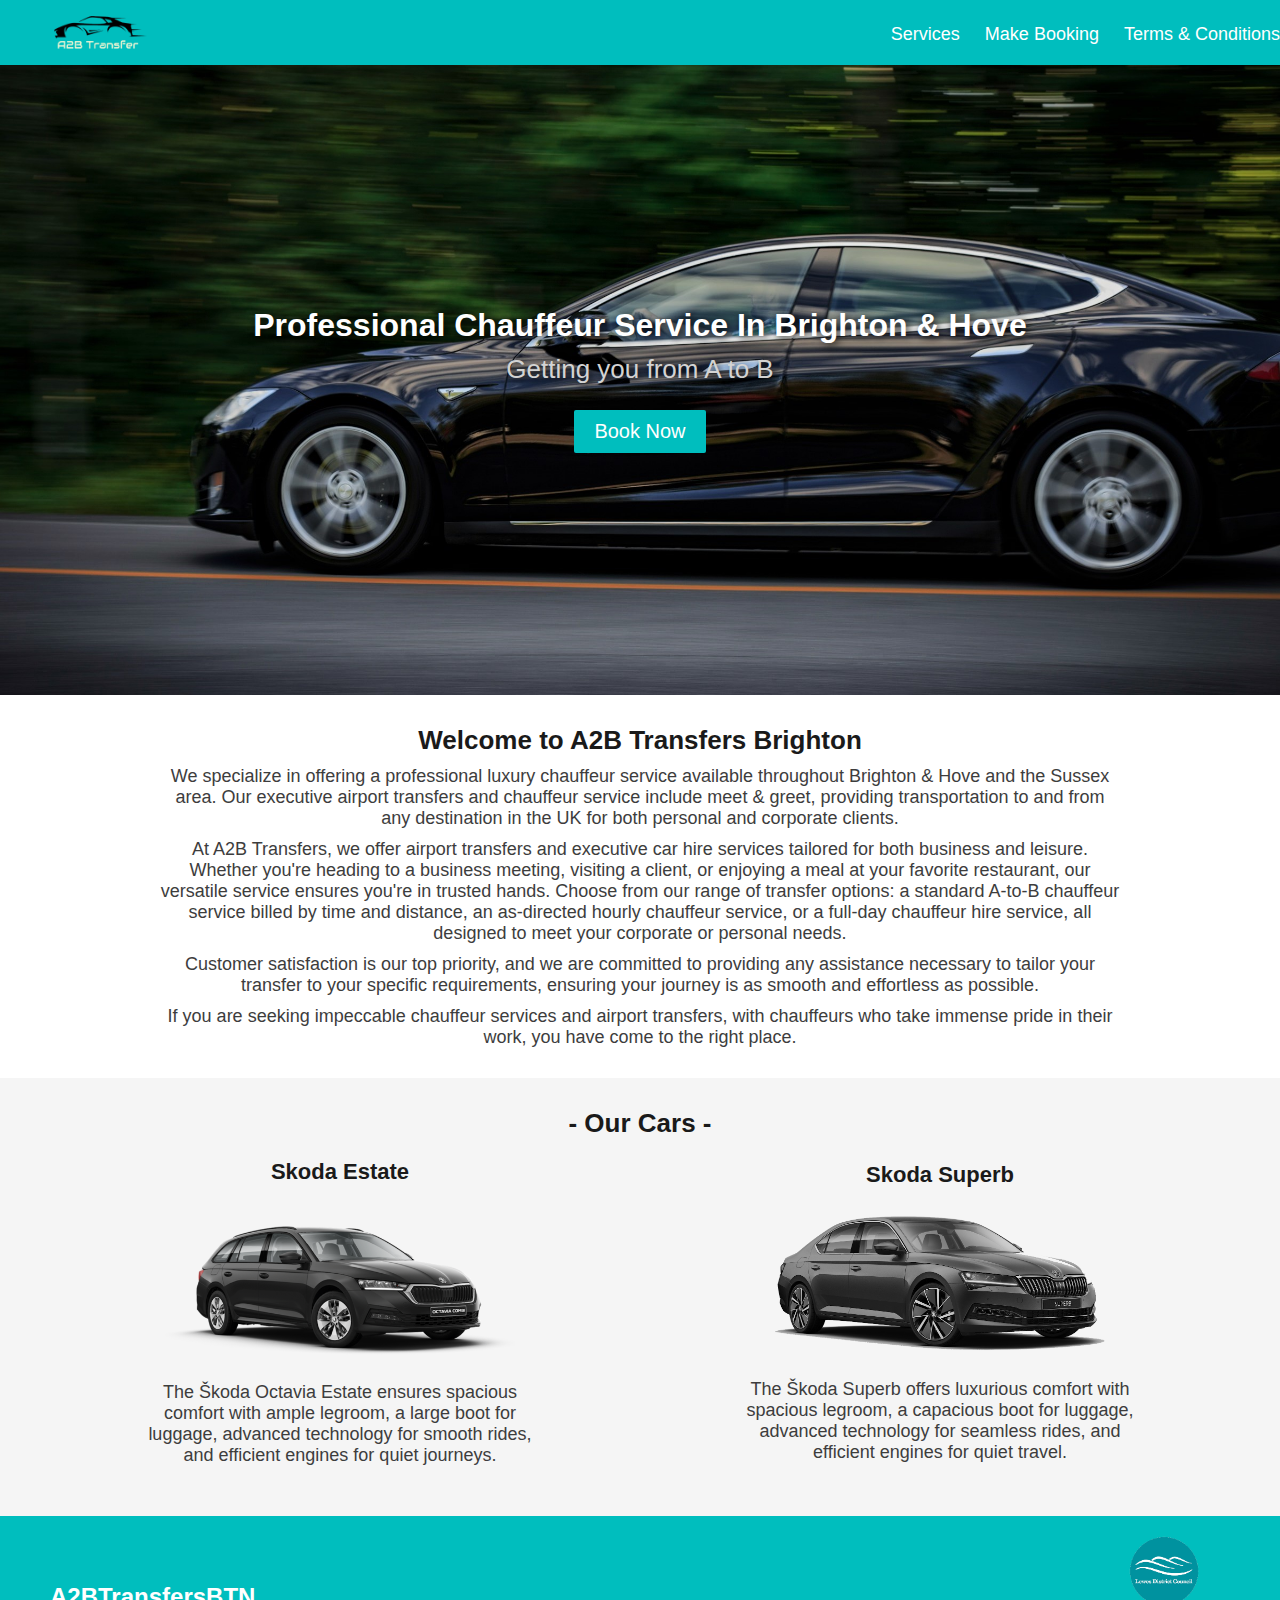
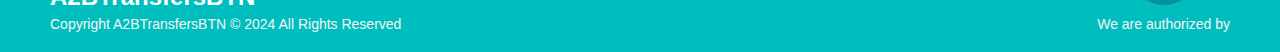
==== index.html @ b1090b0d "Add files via upload" ====
<!DOCTYPE html>
<html lang="en">
  <head>
    <meta charset="UTF-8" />
    <meta name="viewport" content="width=device-width, initial-scale=1.0" />
    <link rel="stylesheet" href="index.css" />
    <link rel="icon" type="image/x-icon" href="./images/a2blogo.png" />
    <title>A2B Transfers Brighton | Home</title>
  </head>
  <body>
    <header class="header">
      <div class="header__wrapper">
        <a href="index.html"
          ><img class="header__logo" src="./images/a2blogo.png" alt="a2b logo"
        /></a>

        <nav class="nav">
          <ul class="nav__list">
            <li class="nav__item">
              <a class="nav__link" href="services.html">Services</a>
            </li>
            <li class="nav__item">
              <a class="nav__link" href="contact.html">Make Booking</a>
            </li>
            <li class="nav__item">
              <a class="nav__link" href="terms.html">Terms & Conditions</a>
            </li>
          </ul>
        </nav>
      </div>
    </header>

    <main>
      <section class="hero">
        <div class="hero__headline">
          <h1 class="hero__heading">
            Professional Chauffeur Service In Brighton & Hove
          </h1>
          <p class="hero__subheading">Getting you from A to B</p>
          <a class="hero__btn" href="contact.html">Book Now</a>
        </div>
      </section>

      <section class="about">
        <h1 class="about__title">Welcome to A2B Transfers Brighton</h1>
        <div class="about__container">
          <p class="about__info">
            We specialize in offering a professional luxury chauffeur service
            available throughout Brighton & Hove and the Sussex area. Our
            executive airport transfers and chauffeur service include meet &
            greet, providing transportation to and from any destination in the
            UK for both personal and corporate clients.
          </p>

          <p class="about__info">
            At A2B Transfers, we offer airport transfers and executive car hire
            services tailored for both business and leisure. Whether you're
            heading to a business meeting, visiting a client, or enjoying a meal
            at your favorite restaurant, our versatile service ensures you're in
            trusted hands. Choose from our range of transfer options: a standard
            A-to-B chauffeur service billed by time and distance, an as-directed
            hourly chauffeur service, or a full-day chauffeur hire service, all
            designed to meet your corporate or personal needs.
          </p>

          <p class="about__info">
            Customer satisfaction is our top priority, and we are committed to
            providing any assistance necessary to tailor your transfer to your
            specific requirements, ensuring your journey is as smooth and
            effortless as possible.
          </p>

          <p class="about__info">
            If you are seeking impeccable chauffeur services and airport
            transfers, with chauffeurs who take immense pride in their work, you
            have come to the right place.
          </p>
        </div>
      </section>

      <section class="cars">
        <h1 class="cars__title">- Our Cars -</h1>

        <div class="cars__cards">
          <div class="cars__card">
            <h2 class="cars__card-title">Skoda Estate</h2>
            <img
              src="./images/skodaestate.png"
              alt="skoda estate"
              class="cars__card-img"
            />
            <p class="cars__card-info">
              The Škoda Octavia Estate ensures spacious comfort with ample
              legroom, a large boot for luggage, advanced technology for smooth
              rides, and efficient engines for quiet journeys.
            </p>
          </div>
          <div class="cars__card" class="cars__cardtwo">
            <h2 class="cars__card-title">Skoda Superb</h2>
            <img
              src="./images/superb.png"
              alt="Skoda Superb"
              class="cars__card-img"
            />
            <p class="cars__card-info" class="cars__superb">
              The Škoda Superb offers luxurious comfort with spacious legroom, a
              capacious boot for luggage, advanced technology for seamless
              rides, and efficient engines for quiet travel.
            </p>
          </div>
        </div>
      </section>

      <footer class="footer">
        <div class="footer__text">
          <h1 class="footer__title">A2BTransfersBTN</h1>
          <p class="footer__copyright">
            Copyright A2BTransfersBTN © 2024 All Rights Reserved
          </p>
        </div>

        <div class="footer__lewes">
          <img
            src="./images/lewes.png"
            alt="Lewes Council"
            class="footer__lewes-logo"
          />
          <p class="footer__licenced">We are authorized by</p>
        </div>
      </footer>
    </main>
  </body>
</html>
---- index.css ----
*,
*::before,
*::after {
  box-sizing: border-box;
  margin: 0;
  padding: 0;
}

html {
  font-size: 62.5%;
}

body {
  font-family: "Avenir", sans-serif;
}

.header {
  background-color: rgb(0, 190, 190);
  padding: 1rem 3rem;
}
@media screen and (min-width: 1280px) {
  .header {
    padding: 1rem 5rem;
  }
}
.header__logo {
  width: 10rem;
}
.header__wrapper {
  display: flex;
  flex-direction: column;
  align-items: center;
}
@media screen and (min-width: 768px) {
  .header__wrapper {
    flex-direction: row;
  }
}
@media screen and (min-width: 1280px) {
  .header__wrapper {
    width: 123rem;
    margin: 0 auto;
  }
}

.nav {
  width: 100%;
  margin-top: 0.5rem;
}
.nav__list {
  display: flex;
  justify-content: space-between;
  list-style: none;
  font-size: 1.5rem;
}
@media screen and (min-width: 768px) {
  .nav__list {
    justify-content: flex-end;
    font-size: 1.8rem;
  }
}
.nav__link {
  color: #fff;
  text-decoration: none;
}
.nav__link:hover {
  color: rgb(0, 132, 180);
}
@media screen and (min-width: 768px) {
  .nav__item:not(:last-child) {
    margin-right: 2.5rem;
  }
}

.footer {
  background-color: rgb(0, 190, 190);
  padding: 2rem;
  display: flex;
  flex-direction: column;
  align-items: center;
}
@media screen and (min-width: 768px) {
  .footer {
    flex-direction: row;
    padding: 2rem 3rem;
    justify-content: space-between;
    align-items: end;
  }
}
@media screen and (min-width: 1280px) {
  .footer {
    padding: 2rem 5rem;
  }
}
.footer__text {
  display: flex;
  flex-direction: column;
  text-align: center;
  margin-bottom: 2rem;
}
@media screen and (min-width: 768px) {
  .footer__text {
    text-align: start;
    margin-bottom: 0;
  }
}
.footer__title {
  color: #fff;
  font-size: 2.4rem;
  margin-bottom: 0.5rem;
}
.footer__lewes {
  display: flex;
  flex-direction: column;
  align-items: center;
}
.footer__copyright, .footer__licenced {
  color: rgb(245, 245, 245);
  font-size: 1.4rem;
}
@media screen and (min-width: 768px) {
  .footer__copyright, .footer__licenced {
    font-size: 1.8rem;
  }
}
@media screen and (min-width: 1280px) {
  .footer__copyright, .footer__licenced {
    font-size: 1.4rem;
  }
}
.footer__lewes-logo {
  width: 10rem;
  margin-bottom: 1rem;
}
@media screen and (min-width: 768px) {
  .footer__lewes-logo {
    width: 9rem;
  }
}
@media screen and (min-width: 1280px) {
  .footer__lewes-logo {
    width: 7rem;
  }
}

.hero {
  height: 50vh;
  background-image: url(./images/car1.jpg);
  background-size: cover;
  background-position: center;
  color: #fff;
  display: flex;
  justify-content: center;
  align-items: center;
  padding: 0 3rem;
}
@media screen and (min-width: 1280px) {
  .hero {
    height: 70vh;
  }
}
.hero__headline {
  display: flex;
  flex-direction: column;
  align-items: center;
}
.hero__heading {
  font-size: 2.2rem;
  text-align: center;
  text-shadow: 2px 2px 8px #000;
  color: #fff;
}
@media screen and (min-width: 768px) {
  .hero__heading {
    font-size: 2.6rem;
  }
}
@media screen and (min-width: 1280px) {
  .hero__heading {
    font-size: 3.2rem;
  }
}
.hero__subheading {
  margin-top: 1rem;
  font-size: 1.8rem;
  color: #d3d3d3;
  text-shadow: 2px 2px 8px #000;
}
@media screen and (min-width: 768px) {
  .hero__subheading {
    font-size: 2.2rem;
  }
}
@media screen and (min-width: 1280px) {
  .hero__subheading {
    font-size: 2.6rem;
  }
}
.hero__btn {
  margin-top: 2.5rem;
  background-color: rgb(0, 190, 190);
  padding: 1rem 2rem;
  border-radius: 2px;
  border: none;
  color: #fff;
  font-size: 1.6rem;
  text-decoration: none;
  cursor: pointer;
  transition: 0.1s ease-in;
}
@media screen and (min-width: 768px) {
  .hero__btn {
    font-size: 2rem;
  }
}
.hero__btn:hover {
  background-color: rgb(0, 132, 180);
}

.about {
  padding: 3rem 3rem 2rem 3rem;
  text-align: center;
}
@media screen and (min-width: 1280px) {
  .about {
    width: 102rem;
    margin: 0 auto;
  }
}
.about__title {
  font-size: 2.2rem;
  color: rgb(26, 26, 26);
  margin-bottom: 1rem;
}
@media screen and (min-width: 768px) {
  .about__title {
    font-size: 2.6rem;
  }
}
.about__info {
  font-size: 1.6rem;
  color: rgb(61, 61, 61);
  margin-bottom: 1rem;
}
@media screen and (min-width: 768px) {
  .about__info {
    font-size: 1.8rem;
  }
}

.cars {
  background-color: rgb(245, 245, 245);
  padding: 3rem;
}
@media screen and (min-width: 1280px) {
  .cars {
    display: flex;
    flex-direction: column;
    align-items: center;
  }
}
.cars__title {
  color: rgb(26, 26, 26);
  font-size: 2.2rem;
  text-align: center;
}
@media screen and (min-width: 768px) {
  .cars__title {
    font-size: 2.6rem;
  }
}
.cars__card-img {
  width: 30rem;
}
@media screen and (min-width: 768px) {
  .cars__card-img {
    width: 35rem;
  }
}
.cars__card-title {
  font-size: 1.8rem;
  color: rgb(26, 26, 26);
}
@media screen and (min-width: 768px) {
  .cars__card-title {
    font-size: 2.2rem;
  }
}
.cars__card-info {
  font-size: 1.4rem;
  color: rgb(61, 61, 61);
}
@media screen and (min-width: 768px) {
  .cars__card-info {
    font-size: 1.8rem;
  }
}
.cars__card {
  display: flex;
  flex-direction: column;
  align-items: center;
  margin: 2rem 0;
  text-align: center;
}
@media screen and (min-width: 1280px) {
  .cars__card {
    width: 40rem;
  }
}
@media screen and (min-width: 1280px) {
  .cars__cards {
    display: flex;
    justify-content: space-between;
    align-items: center;
    width: 100rem;
  }
}/*# sourceMappingURL=index.css.map */
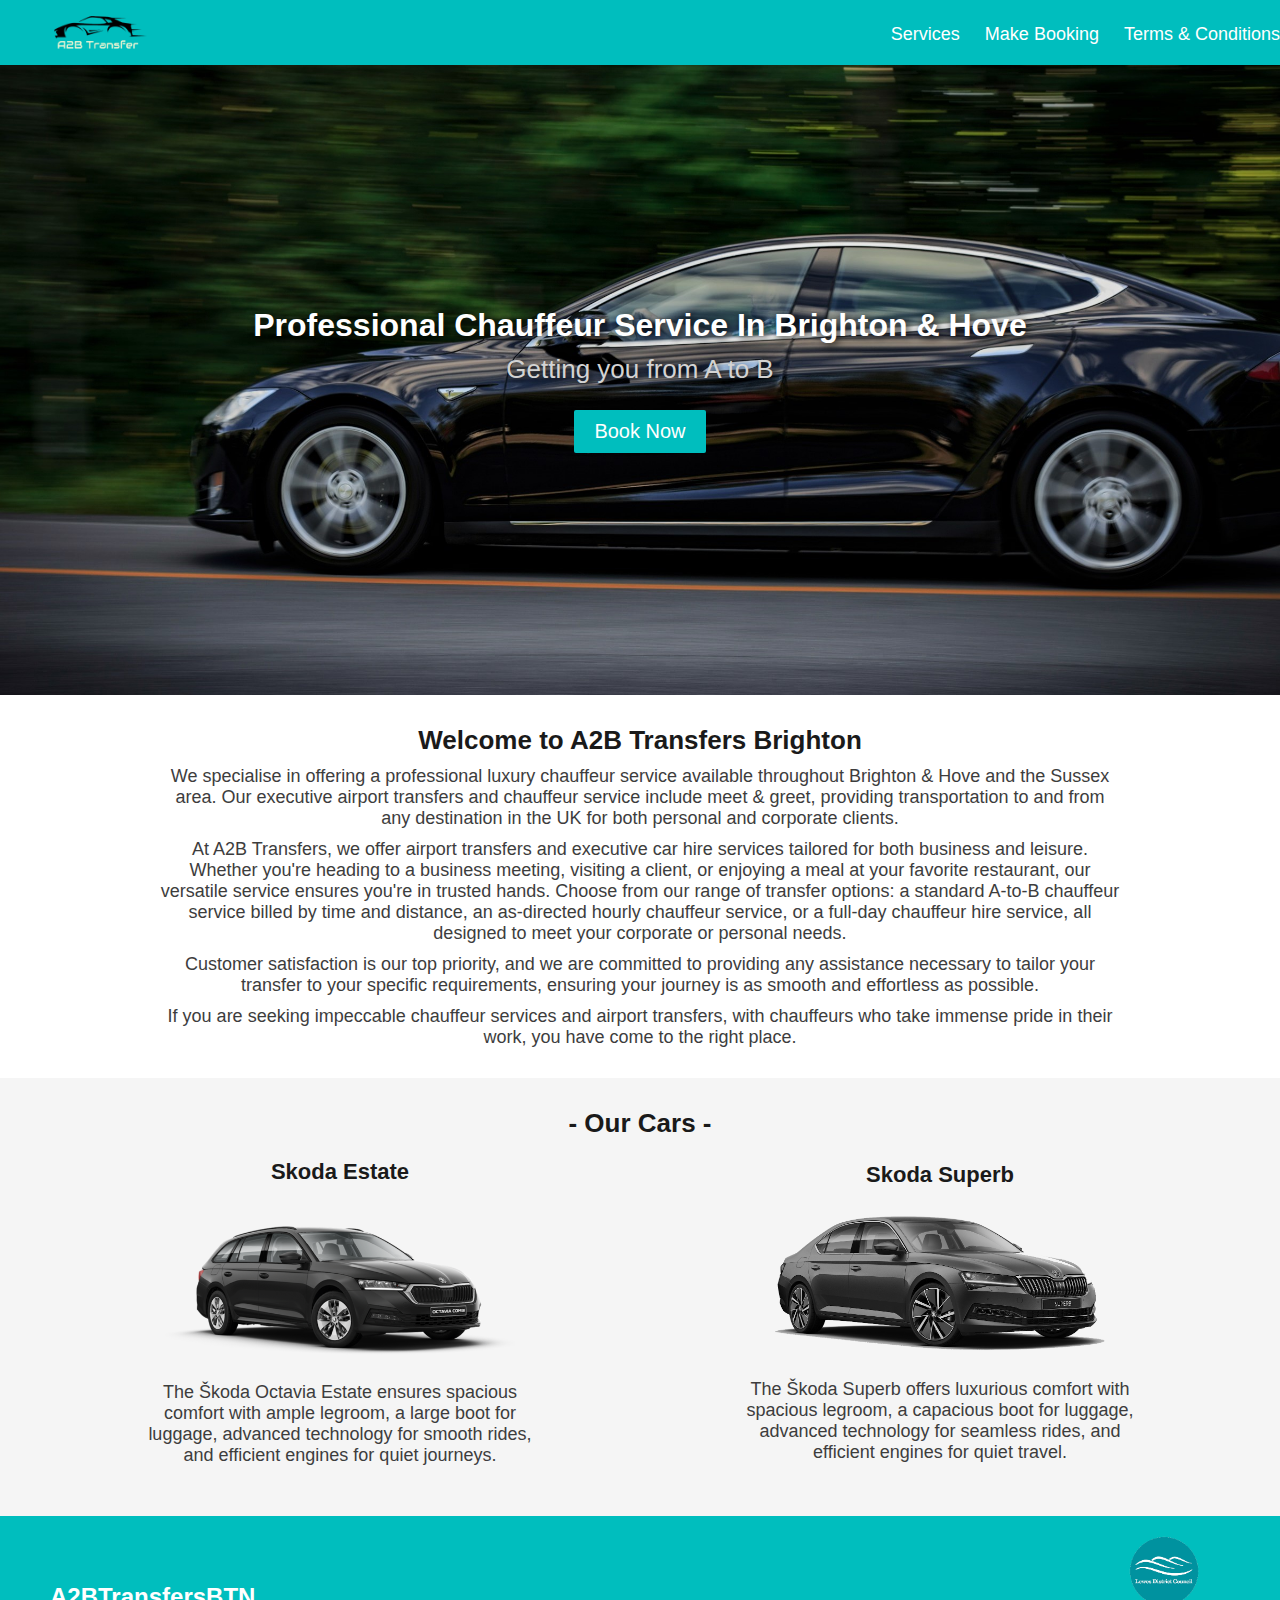
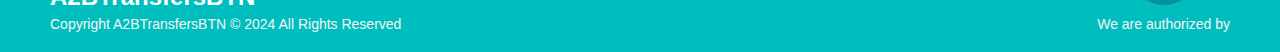
==== commit 3c71c7b8: "added google analytics tag and changed one spelling" ====
--- a/index.html
+++ b/index.html
@@ -6,6 +6,20 @@
     <link rel="stylesheet" href="index.css" />
     <link rel="icon" type="image/x-icon" href="./images/a2blogo.png" />
     <title>A2B Transfers Brighton | Home</title>
+    <!-- Google tag (gtag.js) -->
+    <script
+      async
+      src="https://www.googletagmanager.com/gtag/js?id=AW-16637715885"
+    ></script>
+    <script>
+      window.dataLayer = window.dataLayer || [];
+      function gtag() {
+        dataLayer.push(arguments);
+      }
+      gtag("js", new Date());
+
+      gtag("config", "AW-16637715885");
+    </script>
   </head>
   <body>
     <header class="header">
@@ -45,7 +59,7 @@
         <h1 class="about__title">Welcome to A2B Transfers Brighton</h1>
         <div class="about__container">
           <p class="about__info">
-            We specialize in offering a professional luxury chauffeur service
+            We specialise in offering a professional luxury chauffeur service
             available throughout Brighton & Hove and the Sussex area. Our
             executive airport transfers and chauffeur service include meet &
             greet, providing transportation to and from any destination in the
